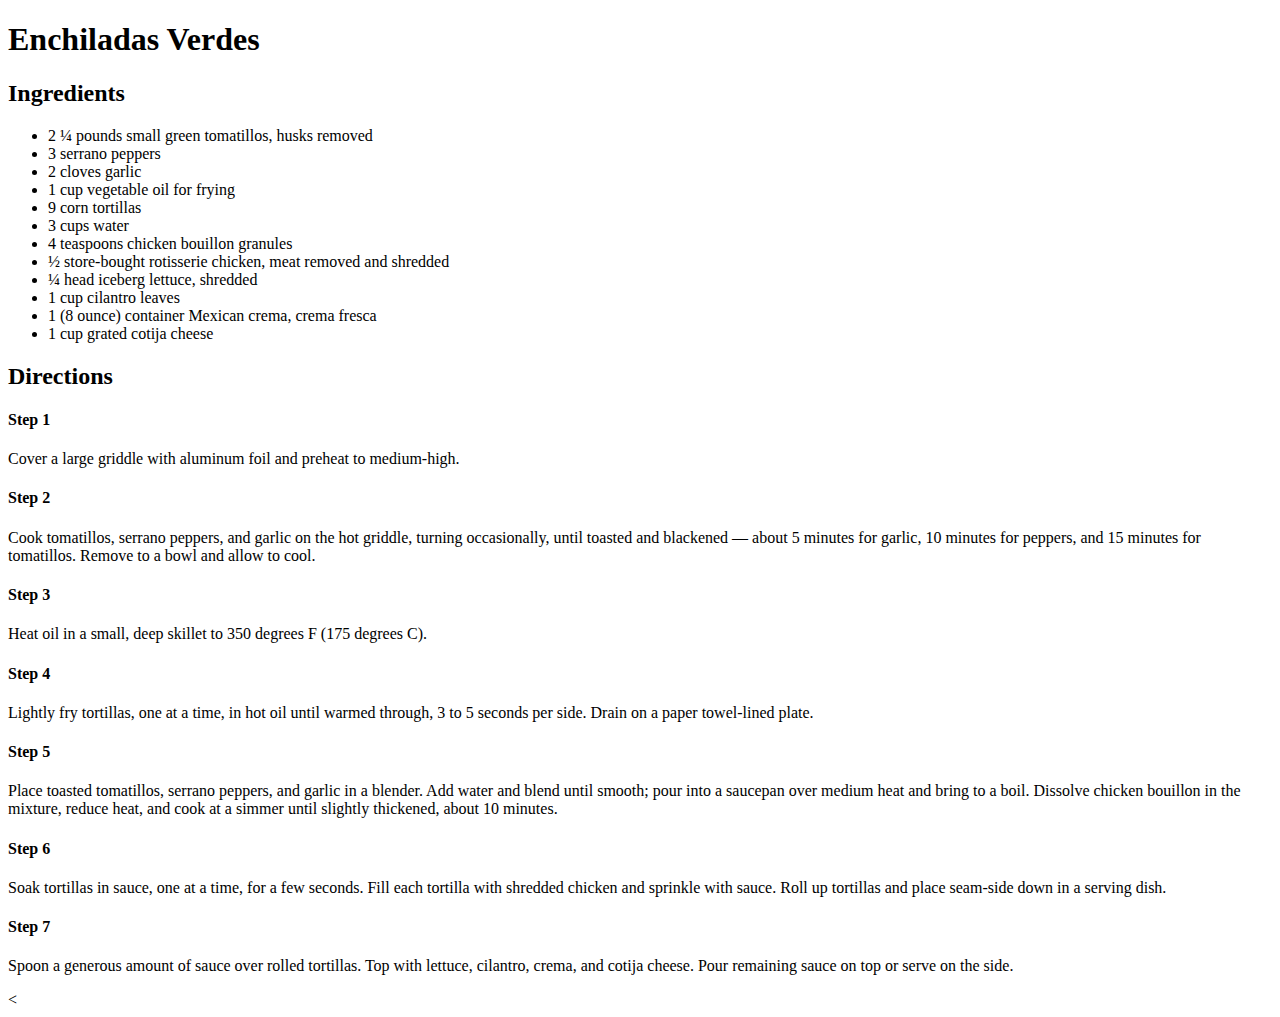
==== recipes/enchiladas-verdes.html @ 0a86a768 "Make new directory, html file, and fill with appropiate information" ====
<!DOCTYPE html>
<html lang="en">
<head>
    <meta charset="UTF-8">
    <title>Recipe for Enchiladas Verdes</title>
</head>
<body>
    <h1>Enchiladas Verdes</h1>
    <h2>Ingredients</h2>
    <ul>
        <li>2 ¼ pounds small green tomatillos, husks removed</li>
        <li>3 serrano peppers</li>
        <li>2 cloves garlic</li>
        <li>1 cup vegetable oil for frying</li>
        <li>9 corn tortillas</li>
        <li>3 cups water</li>
        <li>4 teaspoons chicken bouillon granules</li>
        <li>½ store-bought rotisserie chicken, meat removed and shredded</li>
        <li>¼ head iceberg lettuce, shredded</li>
        <li>1 cup cilantro leaves</li>
        <li>1 (8 ounce) container Mexican crema, crema fresca</li>
        <li>1 cup grated cotija cheese</li>
    </ul>

    <h2>Directions</h2>
    <h4>Step 1</h4>
    <p>Cover a large griddle with aluminum foil and preheat to medium-high.</p>
    <h4>Step 2</h4>
    <p>Cook tomatillos, serrano peppers, and garlic on the hot griddle, turning occasionally, until toasted and blackened — about 5 minutes for garlic, 10 minutes for peppers, and 15 minutes for tomatillos. Remove to a bowl and allow to cool.</p>
    <h4>Step 3</h4>
    <p>Heat oil in a small, deep skillet to 350 degrees F (175 degrees C).</p>
    <h4>Step 4</h4>
    <p>Lightly fry tortillas, one at a time, in hot oil until warmed through, 3 to 5 seconds per side. Drain on a paper towel-lined plate.</p>
    <h4>Step 5</h4>
    <p>Place toasted tomatillos, serrano peppers, and garlic in a blender. Add water and blend until smooth; pour into a saucepan over medium heat and bring to a boil. Dissolve chicken bouillon in the mixture, reduce heat, and cook at a simmer until slightly thickened, about 10 minutes.</p>
    <h4>Step 6</h4>
    <p>Soak tortillas in sauce, one at a time, for a few seconds. Fill each tortilla with shredded chicken and sprinkle with sauce. Roll up tortillas and place seam-side down in a serving dish.</p>
    <h4>Step 7</h4>
    <p>Spoon a generous amount of sauce over rolled tortillas. Top with lettuce, cilantro, crema, and cotija cheese. Pour remaining sauce on top or serve on the side.</p>
    <

</body>
</html>
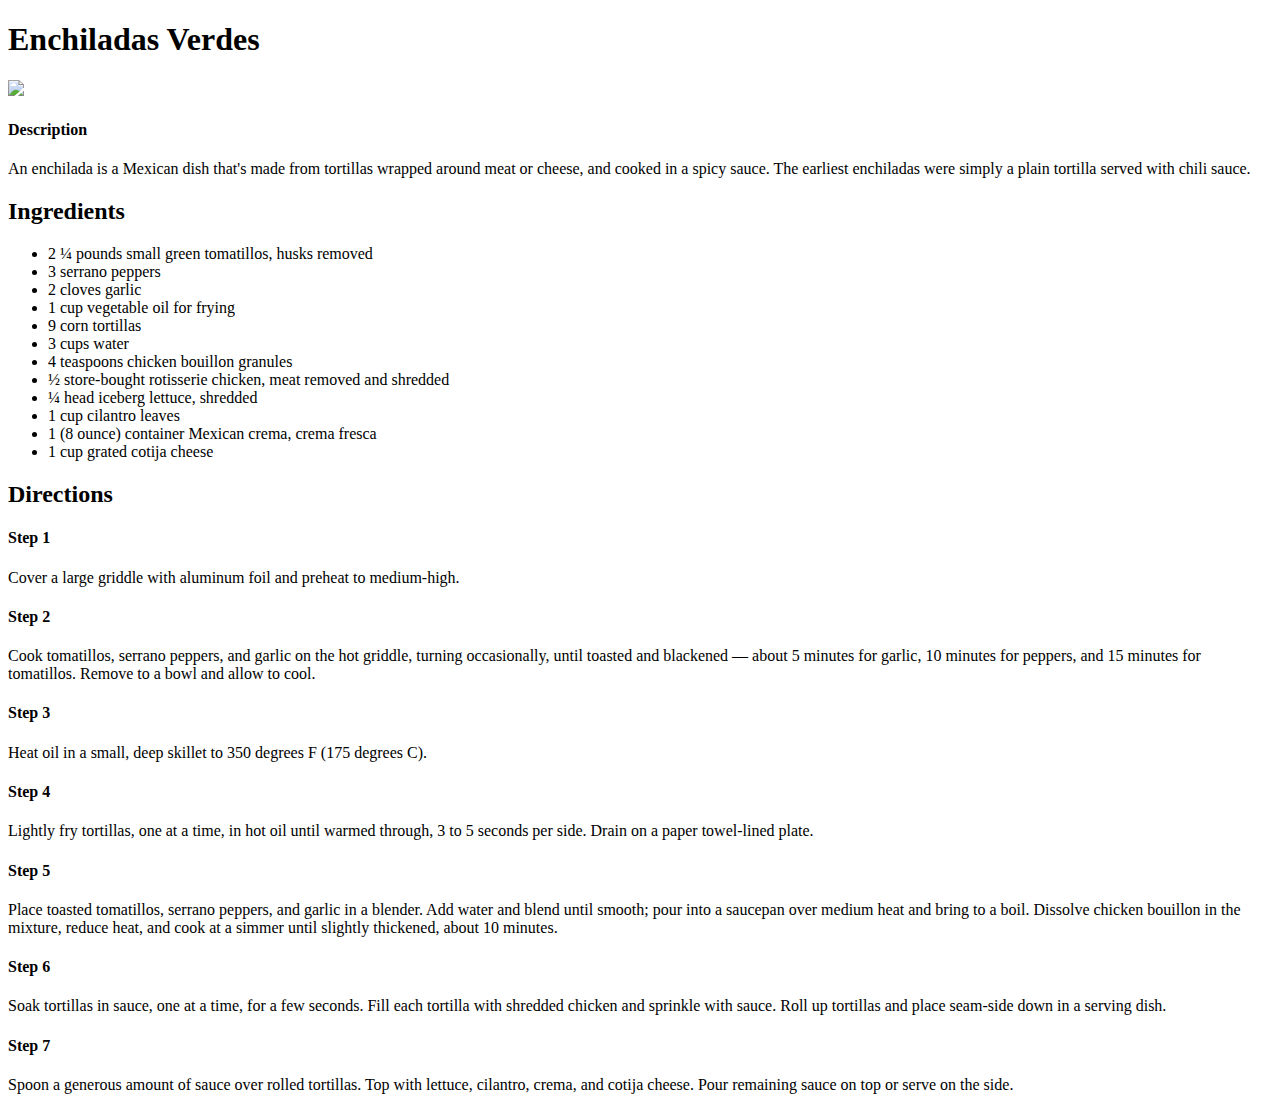
==== commit 263861b6: "Create directory for images and add into enchiladas-verdes.html missing information" ====
--- a/recipes/enchiladas-verdes.html
+++ b/recipes/enchiladas-verdes.html
@@ -6,6 +6,11 @@
 </head>
 <body>
     <h1>Enchiladas Verdes</h1>
+
+    <img src="../images/enchiladas-verdes.jpg">
+    <h4>Description</h4>
+    <p>An enchilada is a Mexican dish that's made from tortillas wrapped around meat or cheese, and cooked in a spicy sauce. The earliest enchiladas were simply a plain tortilla served with chili sauce.</p>
+
     <h2>Ingredients</h2>
     <ul>
         <li>2 ¼ pounds small green tomatillos, husks removed</li>
@@ -37,7 +42,7 @@
     <p>Soak tortillas in sauce, one at a time, for a few seconds. Fill each tortilla with shredded chicken and sprinkle with sauce. Roll up tortillas and place seam-side down in a serving dish.</p>
     <h4>Step 7</h4>
     <p>Spoon a generous amount of sauce over rolled tortillas. Top with lettuce, cilantro, crema, and cotija cheese. Pour remaining sauce on top or serve on the side.</p>
-    <
+    
 
 </body>
 </html>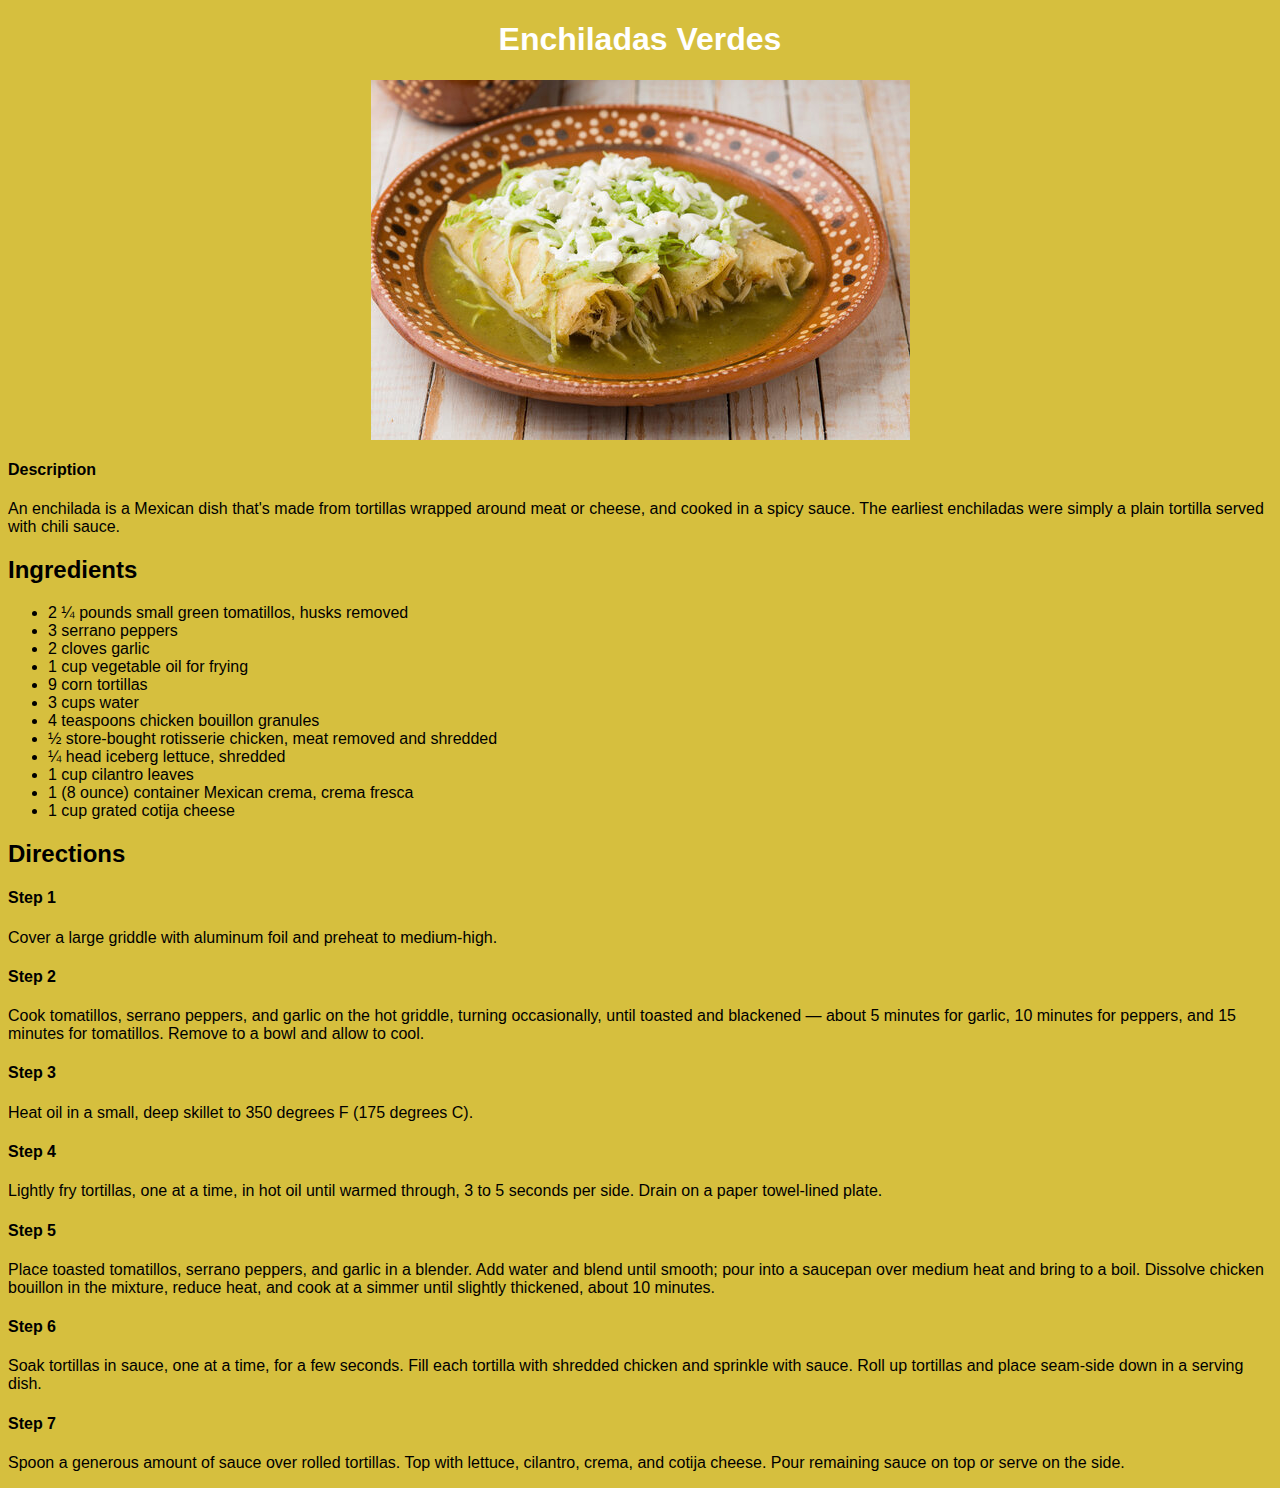
==== commit c598ba7b: "Add classes and style using selectors" ====
--- a/recipes/enchiladas-verdes.html
+++ b/recipes/enchiladas-verdes.html
@@ -3,15 +3,17 @@
 <head>
     <meta charset="UTF-8">
     <title>Recipe for Enchiladas Verdes</title>
+    <link rel="stylesheet" href="style.css">
 </head>
 <body>
     <h1>Enchiladas Verdes</h1>
 
     <img src="../images/enchiladas-verdes.jpg">
     <h4>Description</h4>
-    <p>An enchilada is a Mexican dish that's made from tortillas wrapped around meat or cheese, and cooked in a spicy sauce. The earliest enchiladas were simply a plain tortilla served with chili sauce.</p>
+    <p class="discp">An enchilada is a Mexican dish that's made from tortillas wrapped around meat or cheese, and cooked in a spicy sauce. The earliest enchiladas were simply a plain tortilla served with chili sauce.</p>
 
-    <h2>Ingredients</h2>
+    <div class="container">
+        <h2>Ingredients</h2>
     <ul>
         <li>2 ¼ pounds small green tomatillos, husks removed</li>
         <li>3 serrano peppers</li>
@@ -26,7 +28,7 @@
         <li>1 (8 ounce) container Mexican crema, crema fresca</li>
         <li>1 cup grated cotija cheese</li>
     </ul>
-
+    </div>
     <h2>Directions</h2>
     <h4>Step 1</h4>
     <p>Cover a large griddle with aluminum foil and preheat to medium-high.</p>
--- a/recipes/style.css
+++ b/recipes/style.css
@@ -0,0 +1,15 @@
+*{
+    font-family: Arial, Helvetica, sans-serif;
+    background-color: rgb(214, 191, 62);
+}
+
+h1{
+    color: white;
+    text-align: center;
+}
+
+img {
+    margin-left: auto;
+    margin-right: auto;
+    display: block;
+}
